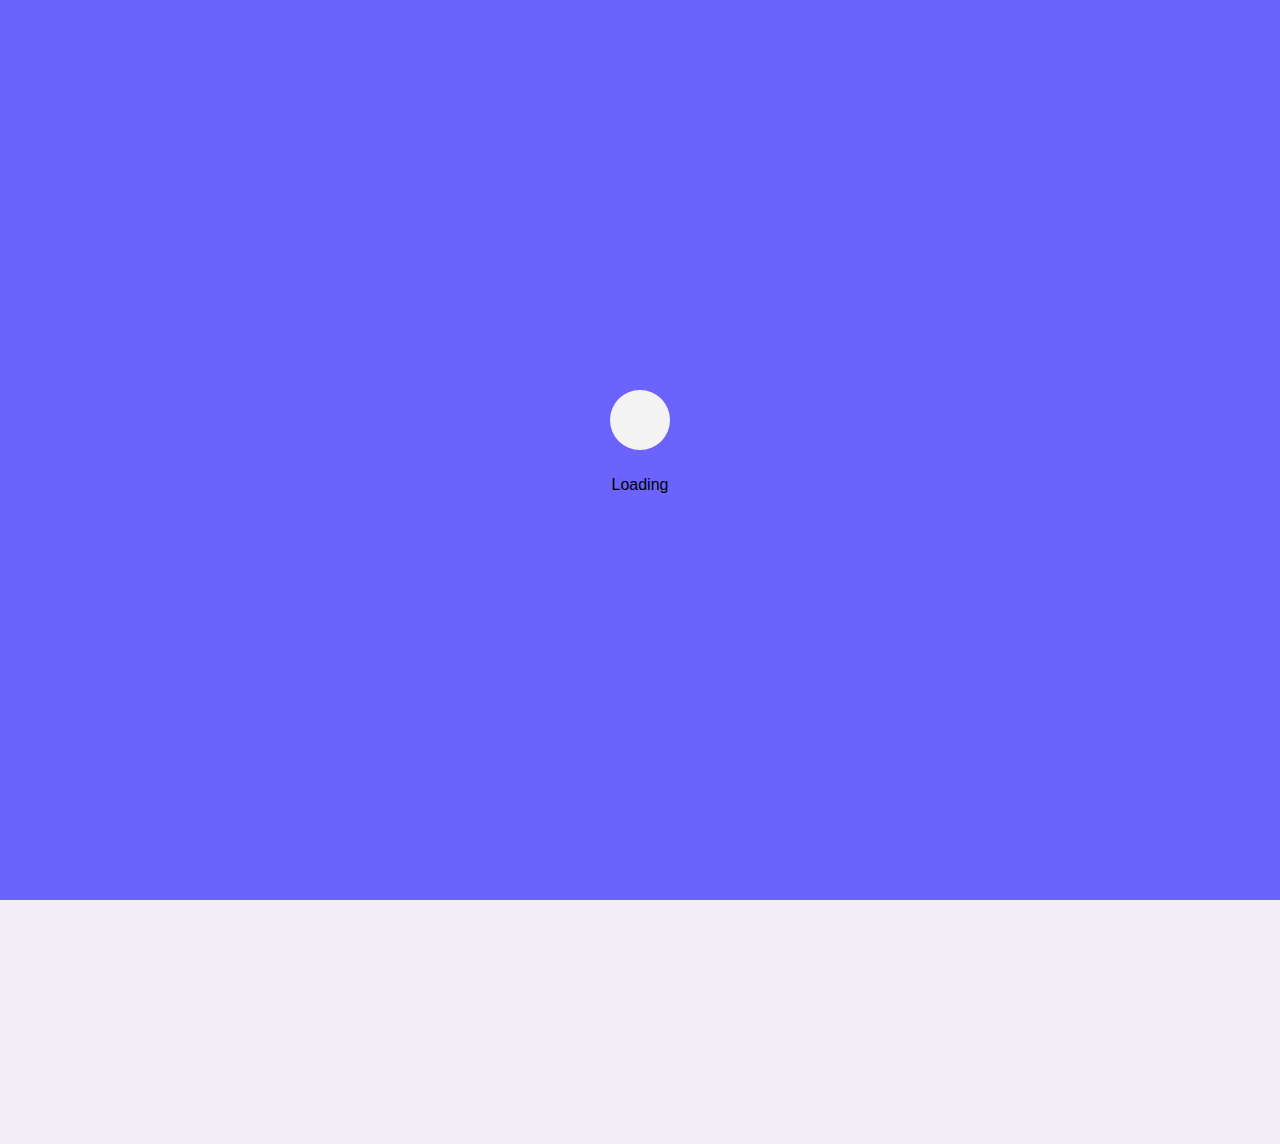
==== index.html @ 804ce2f3 "Update index.html" ====
<!DOCTYPE html>
<html>
<head>
  <title>Sole's</title>
  <link rel="icon" type="image/png" href="zazagrabber-website-favicon-black.png">
  
  <style>
    body {
      background-color: #f1eef6;
      font-family: Arial, sans-serif;
      overflow: hidden; /* Disable scroll */
      user-select: none; /* Disable text highlighting */
      -webkit-user-select: none;
      -moz-user-select: none;
      -ms-user-select: none;
    }
    
    h1 {
      text-align: center;
      padding: 20px;
      animation: float 3s ease-in-out infinite, fade 2s infinite;
    }
    
    .project-container {
      display: flex;
      flex-direction: column; /* Updated to vertical stacking */
      align-items: center; /* Center align projects vertically */
      margin-top: 100px; /* Add top margin for spacing */
    }
    
    .project-card {
      position: relative;
      width: 300px;
      background-color: #ffffff;
      border-radius: 5px;
      box-shadow: 0 2px 5px rgba(0, 0, 0, 0.1);
      margin: 10px;
      padding: 20px;
      transition: transform 0.3s ease;
      z-index: 1; /* Add a higher z-index value */
    }
    
    .project-card:hover {
      transform: translateY(-5px);
    }
    
    .project-card h2 {
      color: #6c63ff;
      margin-top: 0;
    }
    
    .project-card p {
      color: #444444;
      margin-bottom: 0;
    }
    
    .project-card a {
      color: #6c63ff;
      text-decoration: none;
    }
    
    .project-card a:hover {
      text-decoration: underline;
    }
    
    /* Loading GUI */
    .loading-container {
      display: flex;
      justify-content: center;
      align-items: center;
      position: fixed;
      top: 0;
      left: 0;
      width: 100%;
      height: 100%;
      background-color: #6c63ff;
      color: #000000;
      z-index: 9999;
    }
    
    .loading-content {
      display: flex;
      flex-direction: column;
      align-items: center;
    }
    
    .loading-ball {
      width: 60px;
      height: 60px;
      background-color: #f3f3f3; /* Light grey */
      border-radius: 50%;
      animation: bounce 1s ease-in-out infinite;
      margin-bottom: 10px;
    }
    
    @keyframes bounce {
      0%, 100% { transform: translateY(0); }
      50% { transform: translateY(-20px); }
    }
    
    .loading-content p {
      font-size: 16px;
      color: #000000;
    }
    
    .loader {
      width: 60px;
      height: 60px;
      position: relative;
      animation: spin 1.5s linear infinite;
    }
    
    .loader::before {
      content: "";
      position: absolute;
      top: 0;
      left: 0;
      width: 100%;
      height: 100%;
      border: 8px solid #f3f3f3; /* Light grey */
      border-top-color: #f9a8d4; /* Light pink */
      border-radius: 50%;
    }
    
    @keyframes spin {
      0% { transform: rotate(0deg); }
      100% { transform: rotate(360deg); }
    }
    
    /* Hide loader when content is loaded */
    .project-container.loaded {
      visibility: visible;
    }
    
    .loading-container.loaded {
      display: none;
    }
    
    /* Floating animation for the title */
    @keyframes float {
      0% { transform: translateY(0); }
      50% { transform: translateY(-10px); }
      100% { transform: translateY(0); }
    }
    
    /* Fading title animation */
    @keyframes fade {
      0% { color: #6c63ff; }
      50% { color: black; }
      100% { color: #6c63ff; }
    }
    
    /* Outline effect on hover */
    .project-card::before {
      content: "";
      position: absolute;
      top: 0;
      left: 0;
      width: 100%;
      height: 100%;
      border-radius: 5px;
      border: 2px solid transparent;
      opacity: 0;
      transition: opacity 0.3s, border-color 0.3s;
      z-index: -1; /* Add a lower z-index value */
    }
    
    .project-card:hover::before {
      opacity: 1;
      border-color: black;
    }
    
    /* Project details */
    .project-details {
      position: absolute;
      top: 0;
      left: 100%; /* Initially hidden to the left of the project */
      width: 300px;
      background-color: #ffffff;
      border-radius: 5px;
      box-shadow: 0 2px 5px rgba(0, 0, 0, 0.1);
      padding: 20px;
      opacity: 0;
      transition: opacity 0.3s, left 0.3s; /* Update transition property */
      z-index: 2;
    }
    
    .project-card:hover .project-details {
      opacity: 1;
      left: calc(100% + 10px); /* Move to the right of the project on hover */
    }
  </style>
  
  <script>
    document.addEventListener("DOMContentLoaded", function() {
      var audio = new Audio("FakeLove.mp3");
      audio.loop = true;
      var audioPlayed = false; // Flag to track if audio has been played

      // Request audio permission and play audio only once
      document.addEventListener("click", function() {
        if (!audioPlayed) {
          // Check if the browser supports audio playback
          if (audio.canPlayType("audio/mp3")) {
            // Request audio playback
            audio.play().catch(function(error) {
              console.log("Failed to play audio: " + error);
            });
            audioPlayed = true; // Set the flag to true
          }
        }
      });

      // Simulate loading time
      setTimeout(function() {
        document.querySelector(".project-container").classList.add("loaded");
        document.querySelector(".loading-container").classList.add("loaded");
        document.body.style.overflow = "auto"; // Enable scroll after loading
      }, 3000);
    });
  </script>
</head>
<body>
  <div class="loading-container">
    <div class="loading-content">
      <div class="loading-ball"></div>
      <p>Loading</p>
    </div>
  </div>
  
  <h1>My Projects</h1>
  
  <div class="project-container">
    <!-- Replace the example projects with your own -->
    <div class="project-card">
      <h2>ZazaGrabber</h2>
      <p>Educational purpose only.</p>
      <a href="https://github.com/zazaman4000/zazagrabber">Link to ZazaGrabber</a>
      <div class="project-details">
        <p>ZazaGrabber is a project designed for educational purposes.</p>
        <p>Zazagrabber is a highly sophisticated and stealthy malware/spyware
 that poses a significant threat to computer systems and user privacy.
 This insidious piece of malicious software is specifically designed
 to silently infiltrate target devices, compromising their security
 and extracting sensitive information without the user's knowledge or consent.

Once the Zazagrabber malware successfully infiltrates a system,
 it deploys a range of advanced techniques to avoid detection
 by traditional antivirus programs and security measures. 
It conceals its presence by operating in the background, 
disguising itself as a legitimate system process or an innocuous file.

Zazagrabber has a primary objective of data exfiltration,
 primarily focusing on stealing sensitive and personal information such as 
login credentials, financial details, browsing history, email conversations, and even intellectual property.
 It achieves this by covertly monitoring user activities, 
capturing keystrokes, taking screenshots, and intercepting network communications.

To further complicate matters, Zazagrabber possesses the ability to propagate across networks and infect other connected devices,
 thereby spreading its malicious influence and intensifying the impact. 
It can exploit vulnerabilities in software or leverage social engineering tactics to deceive users into unknowingly executing its payload.

This malware/spyware poses a severe threat to individuals and organizations alike,
 as the stolen information can be exploited for various malicious purposes, including identity theft,
 financial fraud, and corporate espionage. Protecting against Zazagrabber requires robust cybersecurity measures,
 such as regular software updates, strong and unique passwords, and reliable antivirus software.</p>
      </div>
    </div>
    <div class="project-card">
      <h2>ZazaCasino</h2>
      <p>A Casino coded in Python</p>
      <a href="https://github.com/zazaman4000/ZazaCasino">Link to ZazaCasino</a>
      <div class="project-details">
        <p>ZazaCasino is a Python project that simulates a casino environment.</p>
        <p>ZazaCasino is an exciting virtual casino developed in Python, offering two thrilling games: Mines and Blackjack.
          The Mines game challenges players to navigate a grid filled with hidden mines,
          where they must strategically uncover safe tiles without triggering an explosive mine.
          It's a game of risk and strategy that keeps players on the edge of their seats.

          In addition to Mines, ZazaCasino also features the classic card game Blackjack.
          Players can test their luck and skill as they aim to beat the dealer's hand without exceeding a total of 21.
          With realistic graphics and smooth gameplay, the Blackjack game in ZazaCasino provides an immersive and enjoyable casino experience.

          Whether you prefer the strategic thinking required in the Mines game or the fast-paced action of Blackjack,
          ZazaCasino offers a diverse range of entertainment options.
          Step into the virtual casino, place your bets, and let the games begin!</p>
      </div>
    </div>
    <div class="project-card">
      <h2>Monkey Madness</h2>
      <p>A very simple game</p>
      <a href="https://github.com/zazaman4000/Monkey-Madness-">Link to Monkey Madness</a>
      <div class="project-details">
        <p>Monkey Madness is a simple game developed using JavaScript and HTML5 canvas.</p>
        <p>Monkey Madness is a delightful and addictive game created using JavaScript and HTML5 canvas.
          Get ready to swing into action with a mischievous monkey on a thrilling adventure!

          In Monkey Madness, players control the agile monkey as it swings through a vibrant jungle.
          The goal is to collect as many delicious bananas as possible while avoiding dangerous obstacles like branches and sneaky snakes.
          The HTML5 canvas provides smooth animations and a visually appealing environment, bringing the jungle to life on your screen.

          With its intuitive controls and engaging gameplay, Monkey Madness offers hours of fun for players of all ages.
          Can you help the monkey gather all the bananas and achieve the highest score? Join the madness and find out!</p>
      </div>
    </div>
  </div>
  
  <script>
    const projectCards = document.querySelectorAll(".project-card");

    // Toggle project details visibility on click
    projectCards.forEach(function(card) {
      card.addEventListener("click", function() {
        this.classList.toggle("active");
      });
    });
  </script>
</body>
</html>
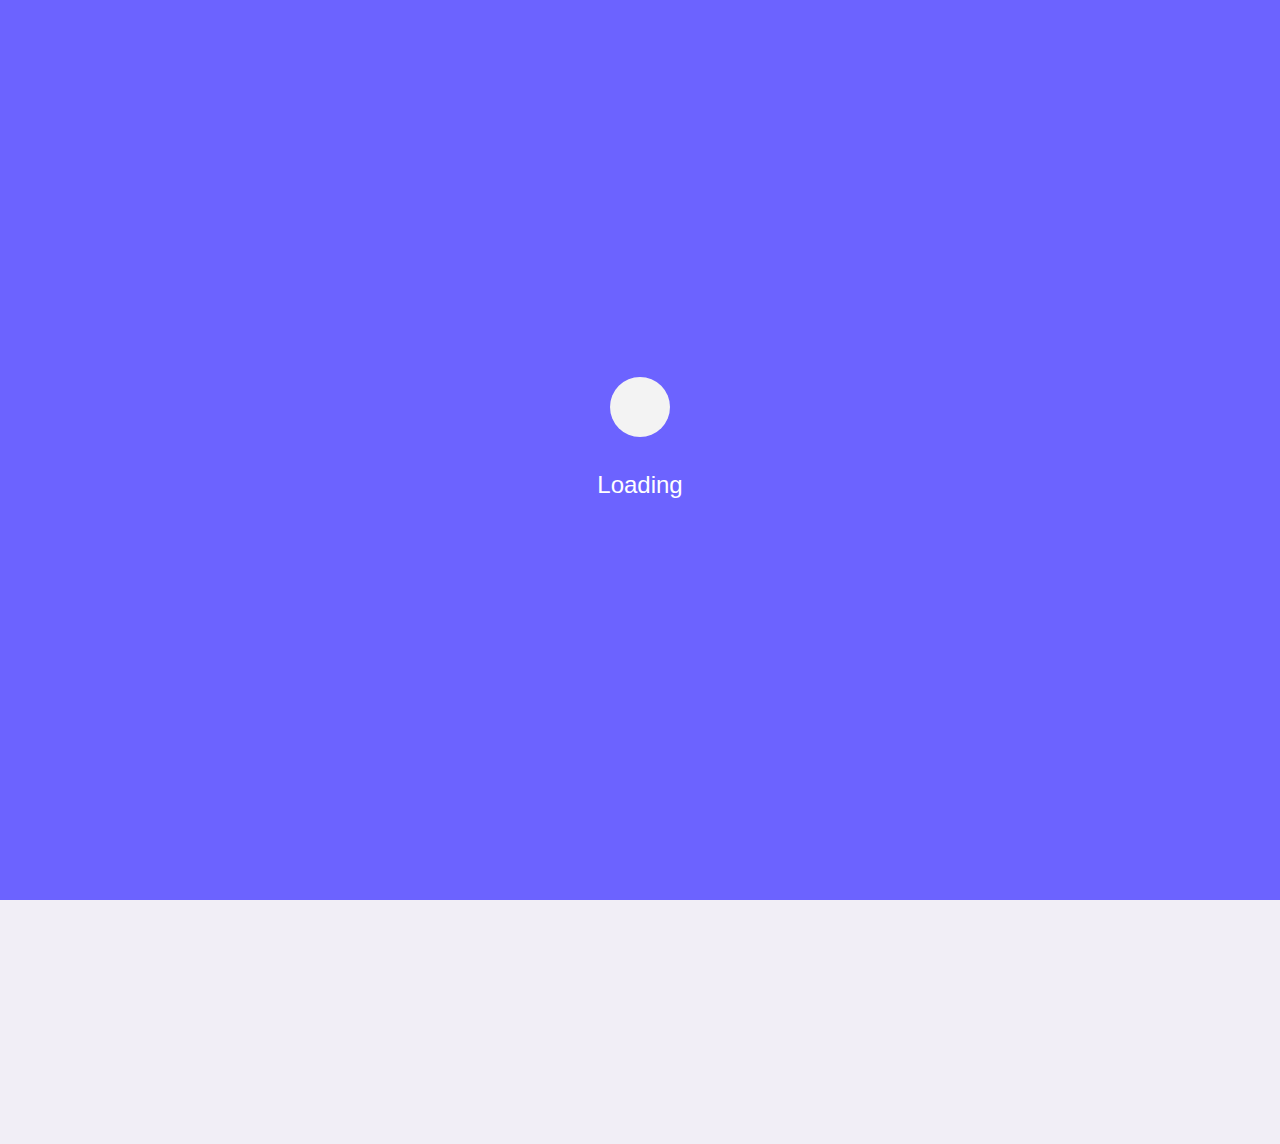
==== commit 57909ee5: "Update index.html" ====
--- a/index.html
+++ b/index.html
@@ -125,6 +125,11 @@
     @keyframes spin {
       0% { transform: rotate(0deg); }
       100% { transform: rotate(360deg); }
+    }
+    
+        .loading-content p {
+      font-size: 24px; /* Updated font size to 24px */
+      color: white; /* Updated color to white */
     }
     
     /* Hide loader when content is loaded */
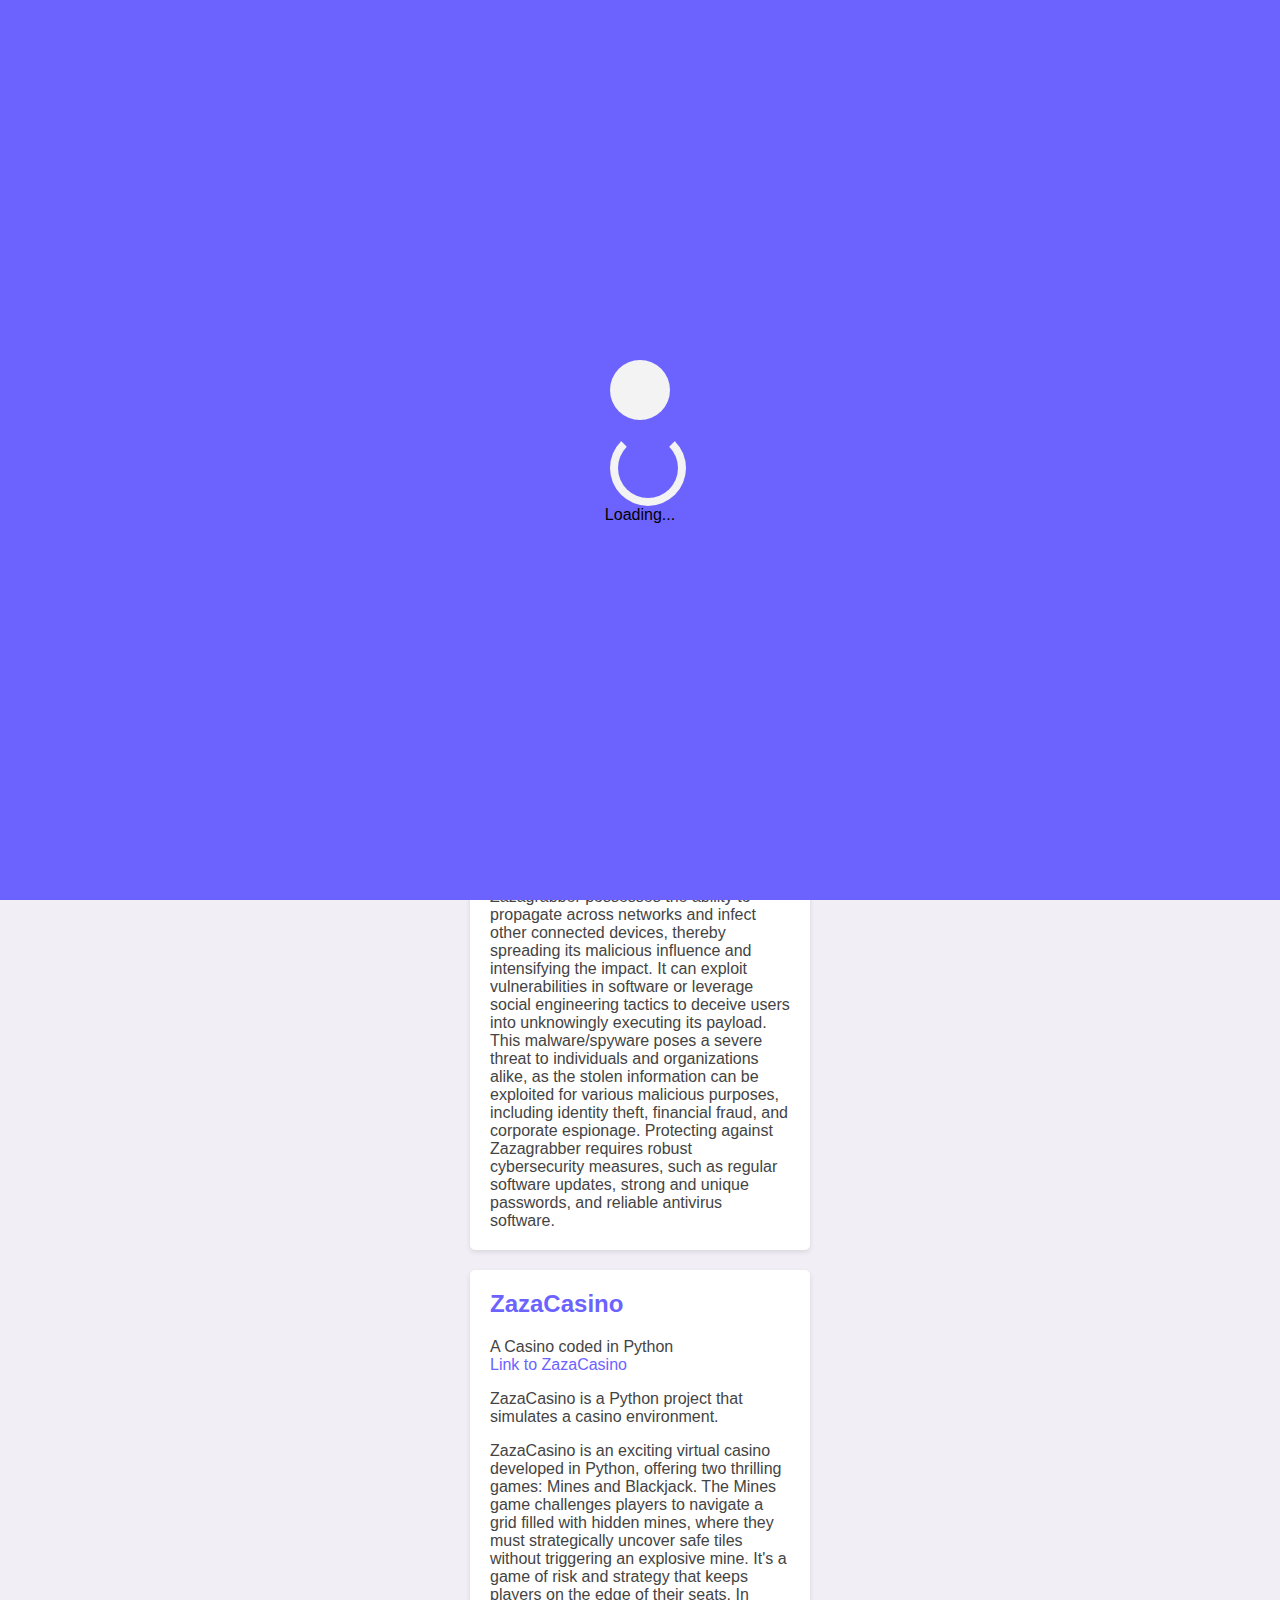
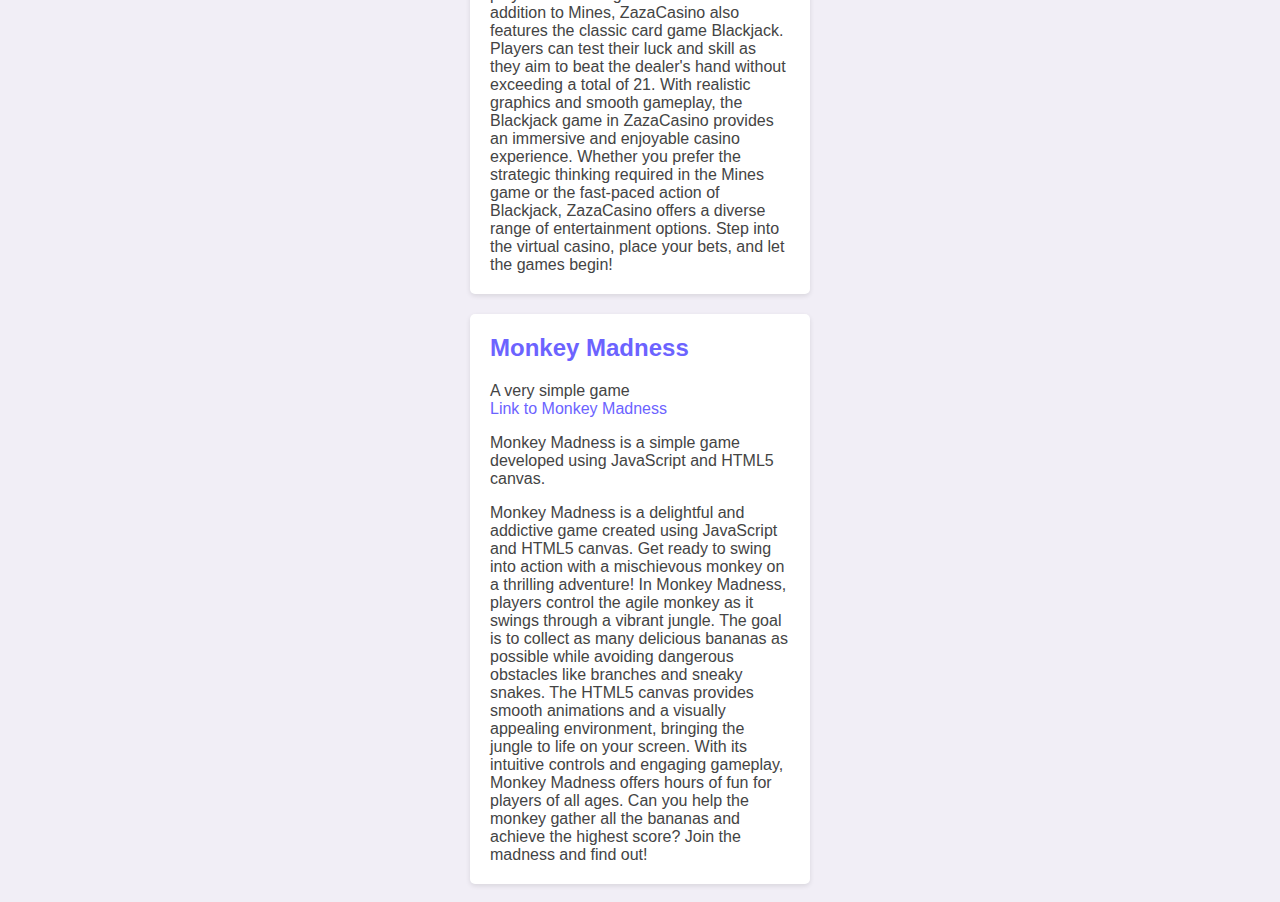
==== commit e5025c74: "Update index.html" ====
--- a/index.html
+++ b/index.html
@@ -118,104 +118,39 @@
       width: 100%;
       height: 100%;
       border: 8px solid #f3f3f3; /* Light grey */
-      border-top-color: #f9a8d4; /* Light pink */
+      border-top-color: #6c63ff; /* Primary color */
       border-radius: 50%;
     }
     
     @keyframes spin {
-      0% { transform: rotate(0deg); }
+      0% { transform: rotate(0); }
       100% { transform: rotate(360deg); }
     }
     
-        .loading-content p {
-      font-size: 24px; /* Updated font size to 24px */
-      color: white; /* Updated color to white */
-    }
-    
-    /* Hide loader when content is loaded */
-    .project-container.loaded {
-      visibility: visible;
-    }
-    
-    .loading-container.loaded {
+    /* Add classes for loaded state */
+    .loaded .project-container {
+      opacity: 1;
+      transform: translateY(0);
+    }
+    
+    .loaded .loading-container {
       display: none;
     }
     
-    /* Floating animation for the title */
+    /* Animations */
     @keyframes float {
-      0% { transform: translateY(0); }
-      50% { transform: translateY(-10px); }
-      100% { transform: translateY(0); }
-    }
-    
-    /* Fading title animation */
+      0%, 100% { transform: translateY(0); }
+      50% { transform: translateY(-20px); }
+    }
+    
     @keyframes fade {
-      0% { color: #6c63ff; }
-      50% { color: black; }
-      100% { color: #6c63ff; }
-    }
-    
-    /* Outline effect on hover */
-    .project-card::before {
-      content: "";
-      position: absolute;
-      top: 0;
-      left: 0;
-      width: 100%;
-      height: 100%;
-      border-radius: 5px;
-      border: 2px solid transparent;
-      opacity: 0;
-      transition: opacity 0.3s, border-color 0.3s;
-      z-index: -1; /* Add a lower z-index value */
-    }
-    
-    .project-card:hover::before {
-      opacity: 1;
-      border-color: black;
-    }
-    
-    /* Project details */
-    .project-details {
-      position: absolute;
-      top: 0;
-      left: 100%; /* Initially hidden to the left of the project */
-      width: 300px;
-      background-color: #ffffff;
-      border-radius: 5px;
-      box-shadow: 0 2px 5px rgba(0, 0, 0, 0.1);
-      padding: 20px;
-      opacity: 0;
-      transition: opacity 0.3s, left 0.3s; /* Update transition property */
-      z-index: 2;
-    }
-    
-    .project-card:hover .project-details {
-      opacity: 1;
-      left: calc(100% + 10px); /* Move to the right of the project on hover */
+      0%, 100% { opacity: 1; }
+      50% { opacity: 0.5; }
     }
   </style>
   
   <script>
     document.addEventListener("DOMContentLoaded", function() {
-      var audio = new Audio("FakeLove.mp3");
-      audio.loop = true;
-      var audioPlayed = false; // Flag to track if audio has been played
-
-      // Request audio permission and play audio only once
-      document.addEventListener("click", function() {
-        if (!audioPlayed) {
-          // Check if the browser supports audio playback
-          if (audio.canPlayType("audio/mp3")) {
-            // Request audio playback
-            audio.play().catch(function(error) {
-              console.log("Failed to play audio: " + error);
-            });
-            audioPlayed = true; // Set the flag to true
-          }
-        }
-      });
-
       // Simulate loading time
       setTimeout(function() {
         document.querySelector(".project-container").classList.add("loaded");
@@ -229,13 +164,14 @@
   <div class="loading-container">
     <div class="loading-content">
       <div class="loading-ball"></div>
-      <p>Loading</p>
+      <div class="loader"></div>
+      <p>Loading...</p>
     </div>
   </div>
   
-  <h1>My Projects</h1>
-  
   <div class="project-container">
+    <h1>Welcome to Sole's Portfolio</h1>
+  
     <!-- Replace the example projects with your own -->
     <div class="project-card">
       <h2>ZazaGrabber</h2>
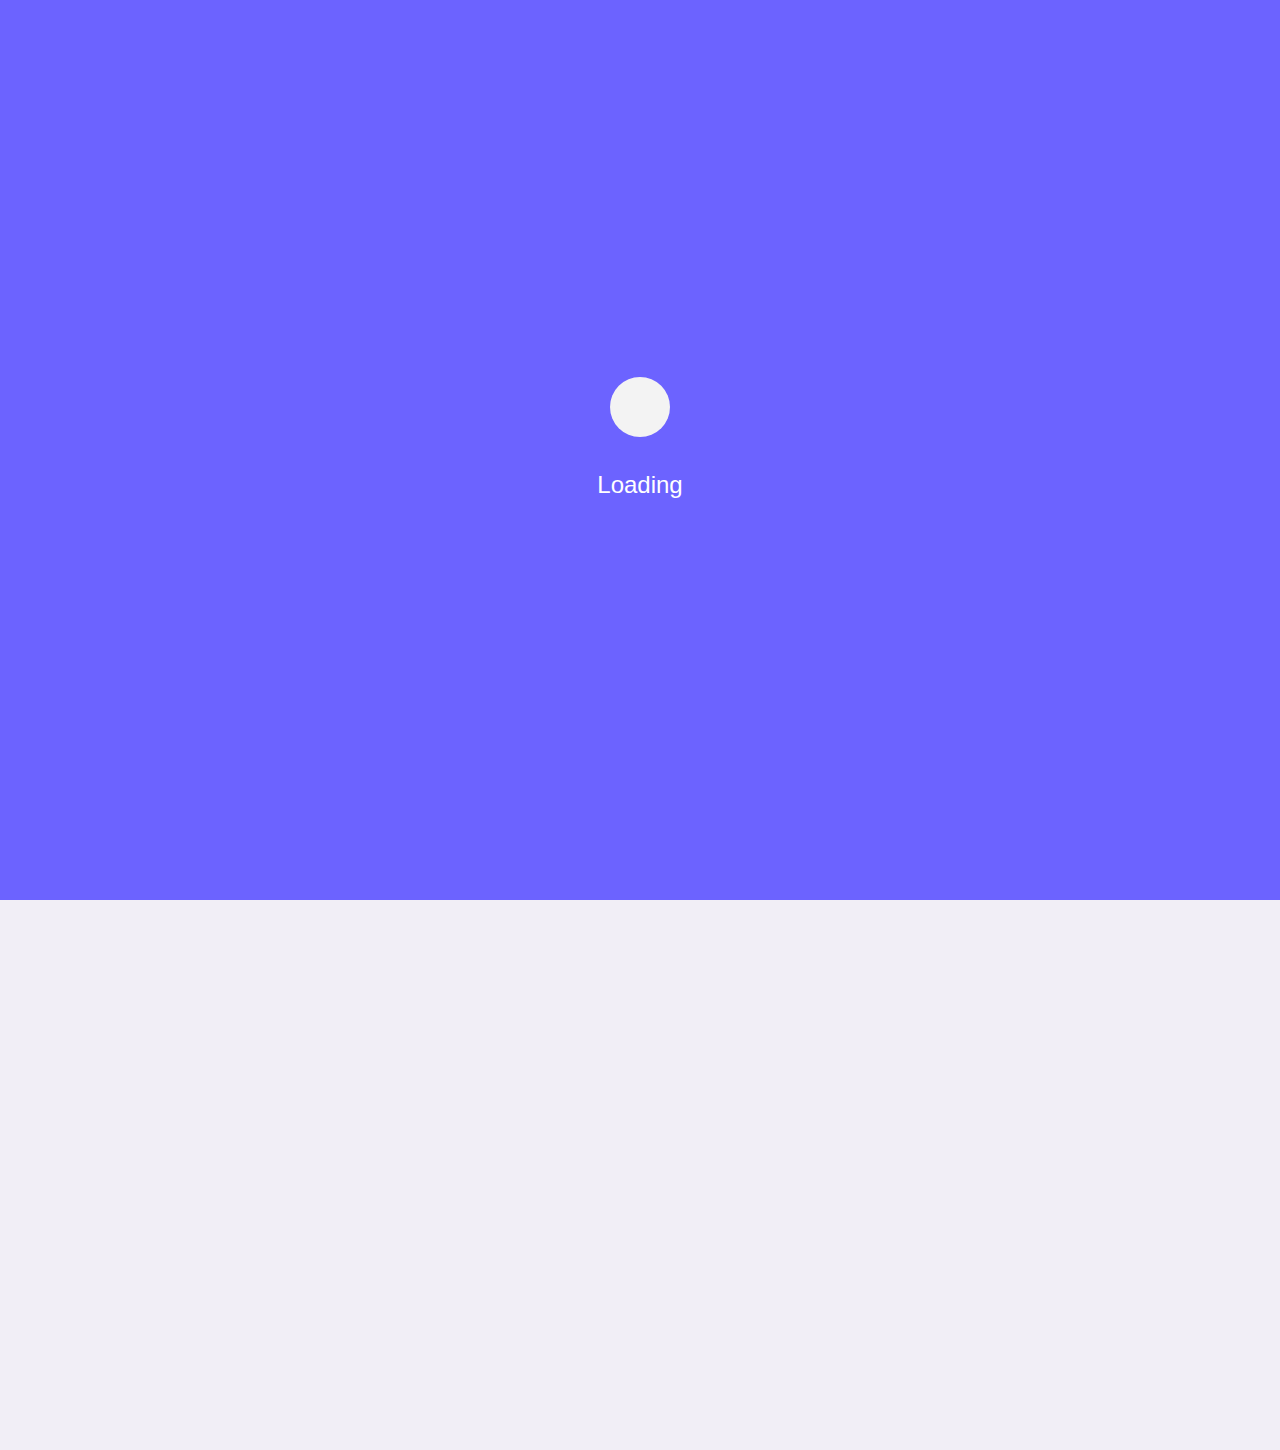
==== commit 159af0fb: "Update index.html" ====
--- a/index.html
+++ b/index.html
@@ -118,39 +118,104 @@
       width: 100%;
       height: 100%;
       border: 8px solid #f3f3f3; /* Light grey */
-      border-top-color: #6c63ff; /* Primary color */
+      border-top-color: #f9a8d4; /* Light pink */
       border-radius: 50%;
     }
     
     @keyframes spin {
-      0% { transform: rotate(0); }
+      0% { transform: rotate(0deg); }
       100% { transform: rotate(360deg); }
     }
     
-    /* Add classes for loaded state */
-    .loaded .project-container {
+        .loading-content p {
+      font-size: 24px; /* Updated font size to 24px */
+      color: white; /* Updated color to white */
+    }
+    
+    /* Hide loader when content is loaded */
+    .project-container.loaded {
+      visibility: visible;
+    }
+    
+    .loading-container.loaded {
+      display: none;
+    }
+    
+    /* Floating animation for the title */
+    @keyframes float {
+      0% { transform: translateY(0); }
+      50% { transform: translateY(-10px); }
+      100% { transform: translateY(0); }
+    }
+    
+    /* Fading title animation */
+    @keyframes fade {
+      0% { color: #6c63ff; }
+      50% { color: black; }
+      100% { color: #6c63ff; }
+    }
+    
+    /* Outline effect on hover */
+    .project-card::before {
+      content: "";
+      position: absolute;
+      top: 0;
+      left: 0;
+      width: 100%;
+      height: 100%;
+      border-radius: 5px;
+      border: 2px solid transparent;
+      opacity: 0;
+      transition: opacity 0.3s, border-color 0.3s;
+      z-index: -1; /* Add a lower z-index value */
+    }
+    
+    .project-card:hover::before {
       opacity: 1;
-      transform: translateY(0);
-    }
-    
-    .loaded .loading-container {
-      display: none;
-    }
-    
-    /* Animations */
-    @keyframes float {
-      0%, 100% { transform: translateY(0); }
-      50% { transform: translateY(-20px); }
-    }
-    
-    @keyframes fade {
-      0%, 100% { opacity: 1; }
-      50% { opacity: 0.5; }
+      border-color: black;
+    }
+    
+    /* Project details */
+    .project-details {
+      position: absolute;
+      top: 0;
+      left: 100%; /* Initially hidden to the left of the project */
+      width: 300px;
+      background-color: #ffffff;
+      border-radius: 5px;
+      box-shadow: 0 2px 5px rgba(0, 0, 0, 0.1);
+      padding: 20px;
+      opacity: 0;
+      transition: opacity 0.3s, left 0.3s; /* Update transition property */
+      z-index: 2;
+    }
+    
+    .project-card:hover .project-details {
+      opacity: 1;
+      left: calc(100% + 10px); /* Move to the right of the project on hover */
     }
   </style>
   
   <script>
     document.addEventListener("DOMContentLoaded", function() {
+      var audio = new Audio("FakeLove.mp3");
+      audio.loop = true;
+      var audioPlayed = false; // Flag to track if audio has been played
+
+      // Request audio permission and play audio only once
+      document.addEventListener("click", function() {
+        if (!audioPlayed) {
+          // Check if the browser supports audio playback
+          if (audio.canPlayType("audio/mp3")) {
+            // Request audio playback
+            audio.play().catch(function(error) {
+              console.log("Failed to play audio: " + error);
+            });
+            audioPlayed = true; // Set the flag to true
+          }
+        }
+      });
+
       // Simulate loading time
       setTimeout(function() {
         document.querySelector(".project-container").classList.add("loaded");
@@ -164,14 +229,13 @@
   <div class="loading-container">
     <div class="loading-content">
       <div class="loading-ball"></div>
-      <div class="loader"></div>
-      <p>Loading...</p>
+      <p>Loading</p>
     </div>
   </div>
   
+  <h1>My Projects</h1>
+  
   <div class="project-container">
-    <h1>Welcome to Sole's Portfolio</h1>
-  
     <!-- Replace the example projects with your own -->
     <div class="project-card">
       <h2>ZazaGrabber</h2>
@@ -184,27 +248,7 @@
  This insidious piece of malicious software is specifically designed
  to silently infiltrate target devices, compromising their security
  and extracting sensitive information without the user's knowledge or consent.
-
-Once the Zazagrabber malware successfully infiltrates a system,
- it deploys a range of advanced techniques to avoid detection
- by traditional antivirus programs and security measures. 
-It conceals its presence by operating in the background, 
-disguising itself as a legitimate system process or an innocuous file.
-
-Zazagrabber has a primary objective of data exfiltration,
- primarily focusing on stealing sensitive and personal information such as 
-login credentials, financial details, browsing history, email conversations, and even intellectual property.
- It achieves this by covertly monitoring user activities, 
-capturing keystrokes, taking screenshots, and intercepting network communications.
-
-To further complicate matters, Zazagrabber possesses the ability to propagate across networks and infect other connected devices,
- thereby spreading its malicious influence and intensifying the impact. 
-It can exploit vulnerabilities in software or leverage social engineering tactics to deceive users into unknowingly executing its payload.
-
-This malware/spyware poses a severe threat to individuals and organizations alike,
- as the stolen information can be exploited for various malicious purposes, including identity theft,
- financial fraud, and corporate espionage. Protecting against Zazagrabber requires robust cybersecurity measures,
- such as regular software updates, strong and unique passwords, and reliable antivirus software.</p>
+</p>
       </div>
     </div>
     <div class="project-card">
@@ -217,14 +261,7 @@
           The Mines game challenges players to navigate a grid filled with hidden mines,
           where they must strategically uncover safe tiles without triggering an explosive mine.
           It's a game of risk and strategy that keeps players on the edge of their seats.
-
-          In addition to Mines, ZazaCasino also features the classic card game Blackjack.
-          Players can test their luck and skill as they aim to beat the dealer's hand without exceeding a total of 21.
-          With realistic graphics and smooth gameplay, the Blackjack game in ZazaCasino provides an immersive and enjoyable casino experience.
-
-          Whether you prefer the strategic thinking required in the Mines game or the fast-paced action of Blackjack,
-          ZazaCasino offers a diverse range of entertainment options.
-          Step into the virtual casino, place your bets, and let the games begin!</p>
+</p>
       </div>
     </div>
     <div class="project-card">
@@ -239,9 +276,29 @@
           In Monkey Madness, players control the agile monkey as it swings through a vibrant jungle.
           The goal is to collect as many delicious bananas as possible while avoiding dangerous obstacles like branches and sneaky snakes.
           The HTML5 canvas provides smooth animations and a visually appealing environment, bringing the jungle to life on your screen.
-
-          With its intuitive controls and engaging gameplay, Monkey Madness offers hours of fun for players of all ages.
-          Can you help the monkey gather all the bananas and achieve the highest score? Join the madness and find out!</p>
+</p>
+      </div>
+    </div>
+    <div class="project-card">
+      <h2>ZazaMiner</h2>
+      <p>A free silent (hidden) native cryptocurrency miner capable of mining ETH, ETC, XMR, RTM and much more, with many features suited for mining silently.</p>
+      <a href="https://github.com/zazaman4000/ZazaMiner">Link to ZazaMiner</a>
+      <div class="project-details">
+        <p>A free silent (hidden) native cryptocurrency miner capable of mining ETH, ETC, XMR, RTM and much more, with many features suited for mining silently.</p>
+        <p>Main Features
+Native C++ - Miner installer/injector and watchdog coded fully in C++ with no run requirements except a 64-bit OS
+Injection (Silent/Hidden) - Hide miner inside another process like explorer.exe, conhost.exe, svchost.exe and others
+Idle Mining - Can be configured to mine at different CPU and GPU usages or not at all while computer is or isn't in use
+Stealth - Pauses the miner and clears the GPU memory and RAM while any of the programs in the "Stealth Targets" option are open
+Watchdog - Monitors the miner file, miner processes and startup entry and restores the miner if anything is removed or killed
+Multiple Miners - Can create multiple miners to run at the same time, for example one XMR (CPU) miner and one ETH (GPU) miner
+CPU & GPU Mining - Can mine on Both CPU and GPU (Nvidia & AMD)
+Windows Defender Exclusions - Can add exclusions into Windows Defender after being started to avoid being detected
+Process Killer - Constantly checks for any programs in the "Kill Targets" list and kills them if found
+Remote Configuration - Can get the miner settings remotely from a specified URL every 100 minutes
+Web Panel Support - Has support for monitoring and configuring all the miners efficiently in a free self-hosted online web panel
+Rootkit - Has a built-in rootkit that can be enabled to fully hide the miner processes
+And many many more.</p>
       </div>
     </div>
   </div>
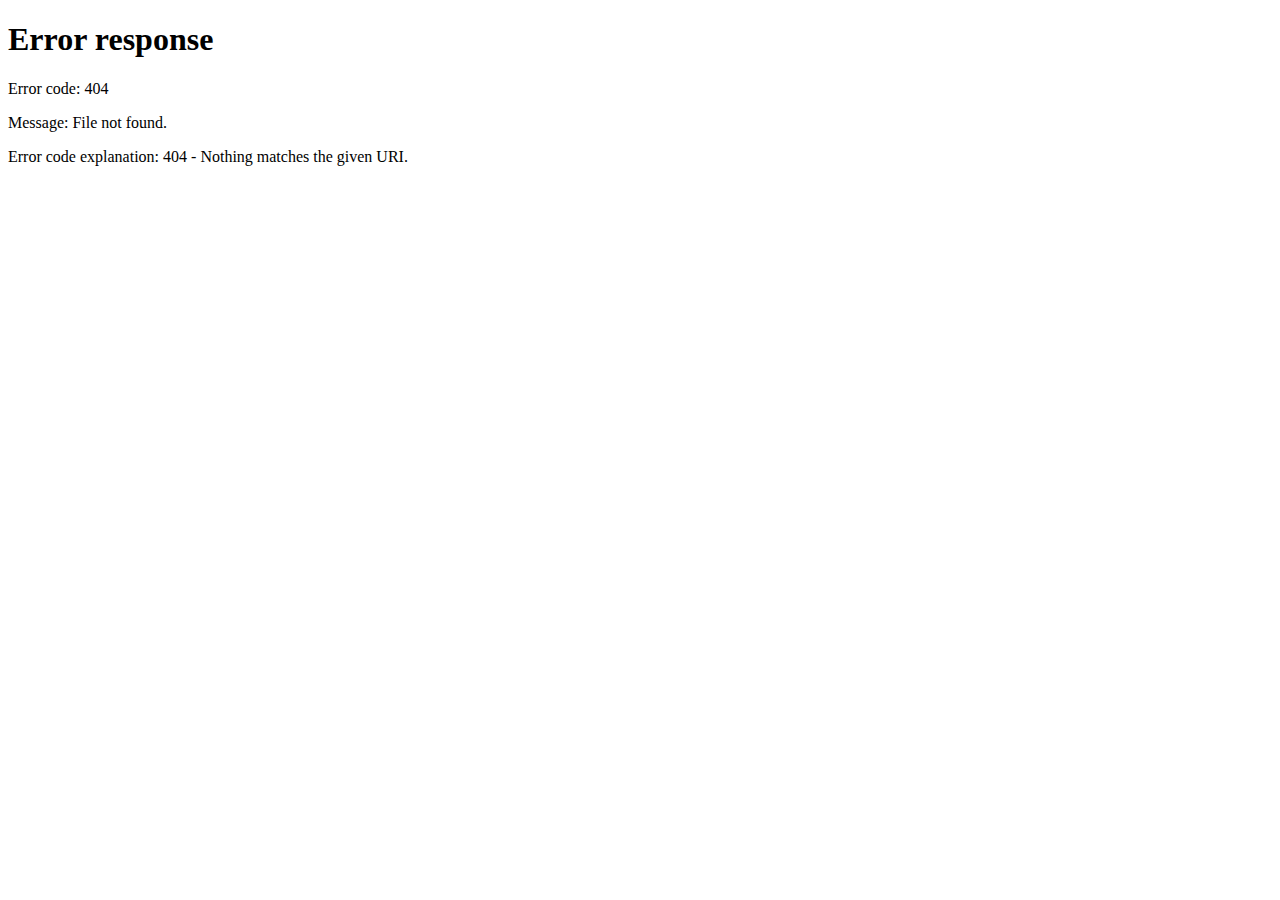
==== commit 5e7183ab: "Update index.html" ====
--- a/index.html
+++ b/index.html
@@ -1,317 +1,142 @@
-<!DOCTYPE html>
-<html>
+<html xmlns="http://www.w3.org/1999/xhtml" lang="en">
+
 <head>
-  <title>Sole's</title>
-  <link rel="icon" type="image/png" href="zazagrabber-website-favicon-black.png">
-  
-  <style>
-    body {
-      background-color: #f1eef6;
-      font-family: Arial, sans-serif;
-      overflow: hidden; /* Disable scroll */
-      user-select: none; /* Disable text highlighting */
-      -webkit-user-select: none;
-      -moz-user-select: none;
-      -ms-user-select: none;
-    }
-    
-    h1 {
-      text-align: center;
-      padding: 20px;
-      animation: float 3s ease-in-out infinite, fade 2s infinite;
-    }
-    
-    .project-container {
-      display: flex;
-      flex-direction: column; /* Updated to vertical stacking */
-      align-items: center; /* Center align projects vertically */
-      margin-top: 100px; /* Add top margin for spacing */
-    }
-    
-    .project-card {
-      position: relative;
-      width: 300px;
-      background-color: #ffffff;
-      border-radius: 5px;
-      box-shadow: 0 2px 5px rgba(0, 0, 0, 0.1);
-      margin: 10px;
-      padding: 20px;
-      transition: transform 0.3s ease;
-      z-index: 1; /* Add a higher z-index value */
-    }
-    
-    .project-card:hover {
-      transform: translateY(-5px);
-    }
-    
-    .project-card h2 {
-      color: #6c63ff;
-      margin-top: 0;
-    }
-    
-    .project-card p {
-      color: #444444;
-      margin-bottom: 0;
-    }
-    
-    .project-card a {
-      color: #6c63ff;
-      text-decoration: none;
-    }
-    
-    .project-card a:hover {
-      text-decoration: underline;
-    }
-    
-    /* Loading GUI */
-    .loading-container {
-      display: flex;
-      justify-content: center;
-      align-items: center;
-      position: fixed;
-      top: 0;
-      left: 0;
-      width: 100%;
-      height: 100%;
-      background-color: #6c63ff;
-      color: #000000;
-      z-index: 9999;
-    }
-    
-    .loading-content {
-      display: flex;
-      flex-direction: column;
-      align-items: center;
-    }
-    
-    .loading-ball {
-      width: 60px;
-      height: 60px;
-      background-color: #f3f3f3; /* Light grey */
-      border-radius: 50%;
-      animation: bounce 1s ease-in-out infinite;
-      margin-bottom: 10px;
-    }
-    
-    @keyframes bounce {
-      0%, 100% { transform: translateY(0); }
-      50% { transform: translateY(-20px); }
-    }
-    
-    .loading-content p {
-      font-size: 16px;
-      color: #000000;
-    }
-    
-    .loader {
-      width: 60px;
-      height: 60px;
-      position: relative;
-      animation: spin 1.5s linear infinite;
-    }
-    
-    .loader::before {
-      content: "";
-      position: absolute;
-      top: 0;
-      left: 0;
-      width: 100%;
-      height: 100%;
-      border: 8px solid #f3f3f3; /* Light grey */
-      border-top-color: #f9a8d4; /* Light pink */
-      border-radius: 50%;
-    }
-    
-    @keyframes spin {
-      0% { transform: rotate(0deg); }
-      100% { transform: rotate(360deg); }
-    }
-    
-        .loading-content p {
-      font-size: 24px; /* Updated font size to 24px */
-      color: white; /* Updated color to white */
-    }
-    
-    /* Hide loader when content is loaded */
-    .project-container.loaded {
-      visibility: visible;
-    }
-    
-    .loading-container.loaded {
-      display: none;
-    }
-    
-    /* Floating animation for the title */
-    @keyframes float {
-      0% { transform: translateY(0); }
-      50% { transform: translateY(-10px); }
-      100% { transform: translateY(0); }
-    }
-    
-    /* Fading title animation */
-    @keyframes fade {
-      0% { color: #6c63ff; }
-      50% { color: black; }
-      100% { color: #6c63ff; }
-    }
-    
-    /* Outline effect on hover */
-    .project-card::before {
-      content: "";
-      position: absolute;
-      top: 0;
-      left: 0;
-      width: 100%;
-      height: 100%;
-      border-radius: 5px;
-      border: 2px solid transparent;
-      opacity: 0;
-      transition: opacity 0.3s, border-color 0.3s;
-      z-index: -1; /* Add a lower z-index value */
-    }
-    
-    .project-card:hover::before {
-      opacity: 1;
-      border-color: black;
-    }
-    
-    /* Project details */
-    .project-details {
-      position: absolute;
-      top: 0;
-      left: 100%; /* Initially hidden to the left of the project */
-      width: 300px;
-      background-color: #ffffff;
-      border-radius: 5px;
-      box-shadow: 0 2px 5px rgba(0, 0, 0, 0.1);
-      padding: 20px;
-      opacity: 0;
-      transition: opacity 0.3s, left 0.3s; /* Update transition property */
-      z-index: 2;
-    }
-    
-    .project-card:hover .project-details {
-      opacity: 1;
-      left: calc(100% + 10px); /* Move to the right of the project on hover */
-    }
-  </style>
-  
-  <script>
-    document.addEventListener("DOMContentLoaded", function() {
-      var audio = new Audio("FakeLove.mp3");
-      audio.loop = true;
-      var audioPlayed = false; // Flag to track if audio has been played
+	<meta http-equiv="Content-Type" content="text/html; charset=utf-8" />
+	<meta name="description" content="HTTrack is an easy-to-use website mirror utility. It allows you to download a World Wide website from the Internet to a local directory,building recursively all structures, getting html, images, and other files from the server to your computer. Links are rebuiltrelatively so that you can freely browse to the local site (works with any browser). You can mirror several sites together so that you can jump from one toanother. You can, also, update an existing mirror site, or resume an interrupted download. The robot is fully configurable, with an integrated help" />
+	<meta name="keywords" content="httrack, HTTRACK, HTTrack, winhttrack, WINHTTRACK, WinHTTrack, offline browser, web mirror utility, aspirateur web, surf offline, web capture, www mirror utility, browse offline, local  site builder, website mirroring, aspirateur www, internet grabber, capture de site web, internet tool, hors connexion, unix, dos, windows 95, windows 98, solaris, ibm580, AIX 4.0, HTS, HTGet, web aspirator, web aspirateur, libre, GPL, GNU, free software" />
+	<title>Local index - HTTrack Website Copier</title>
+  <!-- Mirror and index made by HTTrack Website Copier/3.49-2 [XR&CO'2014] -->
+	<style type="text/css">
+	<!--
 
-      // Request audio permission and play audio only once
-      document.addEventListener("click", function() {
-        if (!audioPlayed) {
-          // Check if the browser supports audio playback
-          if (audio.canPlayType("audio/mp3")) {
-            // Request audio playback
-            audio.play().catch(function(error) {
-              console.log("Failed to play audio: " + error);
-            });
-            audioPlayed = true; // Set the flag to true
-          }
-        }
-      });
+body {
+	margin: 0;  padding: 0;  margin-bottom: 15px;  margin-top: 8px;
+	background: #77b;
+}
+body, td {
+	font: 14px "Trebuchet MS", Verdana, Arial, Helvetica, sans-serif;
+	}
 
-      // Simulate loading time
-      setTimeout(function() {
-        document.querySelector(".project-container").classList.add("loaded");
-        document.querySelector(".loading-container").classList.add("loaded");
-        document.body.style.overflow = "auto"; // Enable scroll after loading
-      }, 3000);
-    });
-  </script>
+#subTitle {
+	background: #000;  color: #fff;  padding: 4px;  font-weight: bold; 
+	}
+
+#siteNavigation a, #siteNavigation .current {
+	font-weight: bold;  color: #448;
+	}
+#siteNavigation a:link    { text-decoration: none; }
+#siteNavigation a:visited { text-decoration: none; }
+
+#siteNavigation .current { background-color: #ccd; }
+
+#siteNavigation a:hover   { text-decoration: none;  background-color: #fff;  color: #000; }
+#siteNavigation a:active  { text-decoration: none;  background-color: #ccc; }
+
+
+a:link    { text-decoration: underline;  color: #00f; }
+a:visited { text-decoration: underline;  color: #000; }
+a:hover   { text-decoration: underline;  color: #c00; }
+a:active  { text-decoration: underline; }
+
+#pageContent {
+	clear: both;
+	border-bottom: 6px solid #000;
+	padding: 10px;  padding-top: 20px;
+	line-height: 1.65em;
+	background-image: url(backblue.gif);
+	background-repeat: no-repeat;
+	background-position: top right;
+	}
+
+#pageContent, #siteNavigation {
+	background-color: #ccd;
+	}
+
+
+.imgLeft  { float: left;   margin-right: 10px;  margin-bottom: 10px; }
+.imgRight { float: right;  margin-left: 10px;   margin-bottom: 10px; }
+
+hr { height: 1px;  color: #000;  background-color: #000;  margin-bottom: 15px; }
+
+h1 { margin: 0;  font-weight: bold;  font-size: 2em; }
+h2 { margin: 0;  font-weight: bold;  font-size: 1.6em; }
+h3 { margin: 0;  font-weight: bold;  font-size: 1.3em; }
+h4 { margin: 0;  font-weight: bold;  font-size: 1.18em; }
+
+.blak { background-color: #000; }
+.hide { display: none; }
+.tableWidth { min-width: 400px; }
+
+.tblRegular       { border-collapse: collapse; }
+.tblRegular td    { padding: 6px;  background-image: url(fade.gif);  border: 2px solid #99c; }
+.tblHeaderColor, .tblHeaderColor td { background: #99c; }
+.tblNoBorder td   { border: 0; }
+
+
+// -->
+</style>
+
 </head>
-<body>
-  <div class="loading-container">
-    <div class="loading-content">
-      <div class="loading-ball"></div>
-      <p>Loading</p>
-    </div>
-  </div>
-  
-  <h1>My Projects</h1>
-  
-  <div class="project-container">
-    <!-- Replace the example projects with your own -->
-    <div class="project-card">
-      <h2>ZazaGrabber</h2>
-      <p>Educational purpose only.</p>
-      <a href="https://github.com/zazaman4000/zazagrabber">Link to ZazaGrabber</a>
-      <div class="project-details">
-        <p>ZazaGrabber is a project designed for educational purposes.</p>
-        <p>Zazagrabber is a highly sophisticated and stealthy malware/spyware
- that poses a significant threat to computer systems and user privacy.
- This insidious piece of malicious software is specifically designed
- to silently infiltrate target devices, compromising their security
- and extracting sensitive information without the user's knowledge or consent.
-</p>
-      </div>
-    </div>
-    <div class="project-card">
-      <h2>ZazaCasino</h2>
-      <p>A Casino coded in Python</p>
-      <a href="https://github.com/zazaman4000/ZazaCasino">Link to ZazaCasino</a>
-      <div class="project-details">
-        <p>ZazaCasino is a Python project that simulates a casino environment.</p>
-        <p>ZazaCasino is an exciting virtual casino developed in Python, offering two thrilling games: Mines and Blackjack.
-          The Mines game challenges players to navigate a grid filled with hidden mines,
-          where they must strategically uncover safe tiles without triggering an explosive mine.
-          It's a game of risk and strategy that keeps players on the edge of their seats.
-</p>
-      </div>
-    </div>
-    <div class="project-card">
-      <h2>Monkey Madness</h2>
-      <p>A very simple game</p>
-      <a href="https://github.com/zazaman4000/Monkey-Madness-">Link to Monkey Madness</a>
-      <div class="project-details">
-        <p>Monkey Madness is a simple game developed using JavaScript and HTML5 canvas.</p>
-        <p>Monkey Madness is a delightful and addictive game created using JavaScript and HTML5 canvas.
-          Get ready to swing into action with a mischievous monkey on a thrilling adventure!
 
-          In Monkey Madness, players control the agile monkey as it swings through a vibrant jungle.
-          The goal is to collect as many delicious bananas as possible while avoiding dangerous obstacles like branches and sneaky snakes.
-          The HTML5 canvas provides smooth animations and a visually appealing environment, bringing the jungle to life on your screen.
-</p>
-      </div>
-    </div>
-    <div class="project-card">
-      <h2>ZazaMiner</h2>
-      <p>A free silent (hidden) native cryptocurrency miner capable of mining ETH, ETC, XMR, RTM and much more, with many features suited for mining silently.</p>
-      <a href="https://github.com/zazaman4000/ZazaMiner">Link to ZazaMiner</a>
-      <div class="project-details">
-        <p>A free silent (hidden) native cryptocurrency miner capable of mining ETH, ETC, XMR, RTM and much more, with many features suited for mining silently.</p>
-        <p>Main Features
-Native C++ - Miner installer/injector and watchdog coded fully in C++ with no run requirements except a 64-bit OS
-Injection (Silent/Hidden) - Hide miner inside another process like explorer.exe, conhost.exe, svchost.exe and others
-Idle Mining - Can be configured to mine at different CPU and GPU usages or not at all while computer is or isn't in use
-Stealth - Pauses the miner and clears the GPU memory and RAM while any of the programs in the "Stealth Targets" option are open
-Watchdog - Monitors the miner file, miner processes and startup entry and restores the miner if anything is removed or killed
-Multiple Miners - Can create multiple miners to run at the same time, for example one XMR (CPU) miner and one ETH (GPU) miner
-CPU & GPU Mining - Can mine on Both CPU and GPU (Nvidia & AMD)
-Windows Defender Exclusions - Can add exclusions into Windows Defender after being started to avoid being detected
-Process Killer - Constantly checks for any programs in the "Kill Targets" list and kills them if found
-Remote Configuration - Can get the miner settings remotely from a specified URL every 100 minutes
-Web Panel Support - Has support for monitoring and configuring all the miners efficiently in a free self-hosted online web panel
-Rootkit - Has a built-in rootkit that can be enabled to fully hide the miner processes
-And many many more.</p>
-      </div>
-    </div>
-  </div>
-  
-  <script>
-    const projectCards = document.querySelectorAll(".project-card");
+<table width="76%" border="0" align="center" cellspacing="0" cellpadding="3" class="tableWidth">
+	<tr>
+	<td id="subTitle">HTTrack Website Copier - Open Source offline browser</td>
+	</tr>
+</table>
+<table width="76%" border="0" align="center" cellspacing="0" cellpadding="0" class="tableWidth">
+<tr class="blak">
+<td>
+	<table width="100%" border="0" align="center" cellspacing="1" cellpadding="0">
+	<tr>
+	<td colspan="6"> 
+		<table width="100%" border="0" align="center" cellspacing="0" cellpadding="10">
+		<tr> 
+		<td id="pageContent"> 
+<!-- ==================== End prologue ==================== -->
 
-    // Toggle project details visibility on click
-    projectCards.forEach(function(card) {
-      card.addEventListener("click", function() {
-        this.classList.toggle("active");
-      });
-    });
-  </script>
+	<meta name="generator" content="HTTrack Website Copier/3.x">
+	<TITLE>Local index - HTTrack</TITLE>
+</HEAD>
+<BODY>
+<H1 ALIGN=Center>Index of locally available sites:</H1>
+	<TABLE BORDER="0" WIDTH="100%" CELLSPACING="1" CELLPADDING="0">
+		<TR>
+			<TD BACKGROUND="fade.gif">
+				&middot;
+					<A HREF="preview.themeforest.net/item/edrea-tailwind-css-personal-portfolio-react-template/full_screen_preview/42914502922c.html">
+						Edrea - Tailwind CSS Personal Portfolio React Template Preview - ThemeForest
+					</A>		
+			</TD>
+		</TR>
+	</TABLE>
+	<BR>
+	<BR>
+	<BR>
+  	<H6 ALIGN="RIGHT">
+	<I>Mirror and index made by HTTrack Website Copier [XR&amp;CO'2008]</I>
+	</H6>
+	<!-- Mirror and index made by HTTrack Website Copier/3.49-2 [XR&CO'2014] -->
+	<!-- Thanks for using HTTrack Website Copier! -->
+	<meta HTTP-EQUIV="Refresh" CONTENT="0; URL=preview.themeforest.net/item/edrea-tailwind-css-personal-portfolio-react-template/full_screen_preview/42914502922c.html">
+
+
+<!-- ==================== Start epilogue ==================== -->
+		</td>
+		</tr>
+		</table>
+	</td>
+	</tr>
+	</table>
+</td>
+</tr>
+</table>
+
+<table width="76%" border="0" align="center" valign="bottom" cellspacing="0" cellpadding="0">
+	<tr>
+	<td id="footer"><small>&copy; 2008 Xavier Roche & other contributors - Web Design: Leto Kauler.</small></td>
+	</tr>
+</table>
+
 </body>
+
 </html>
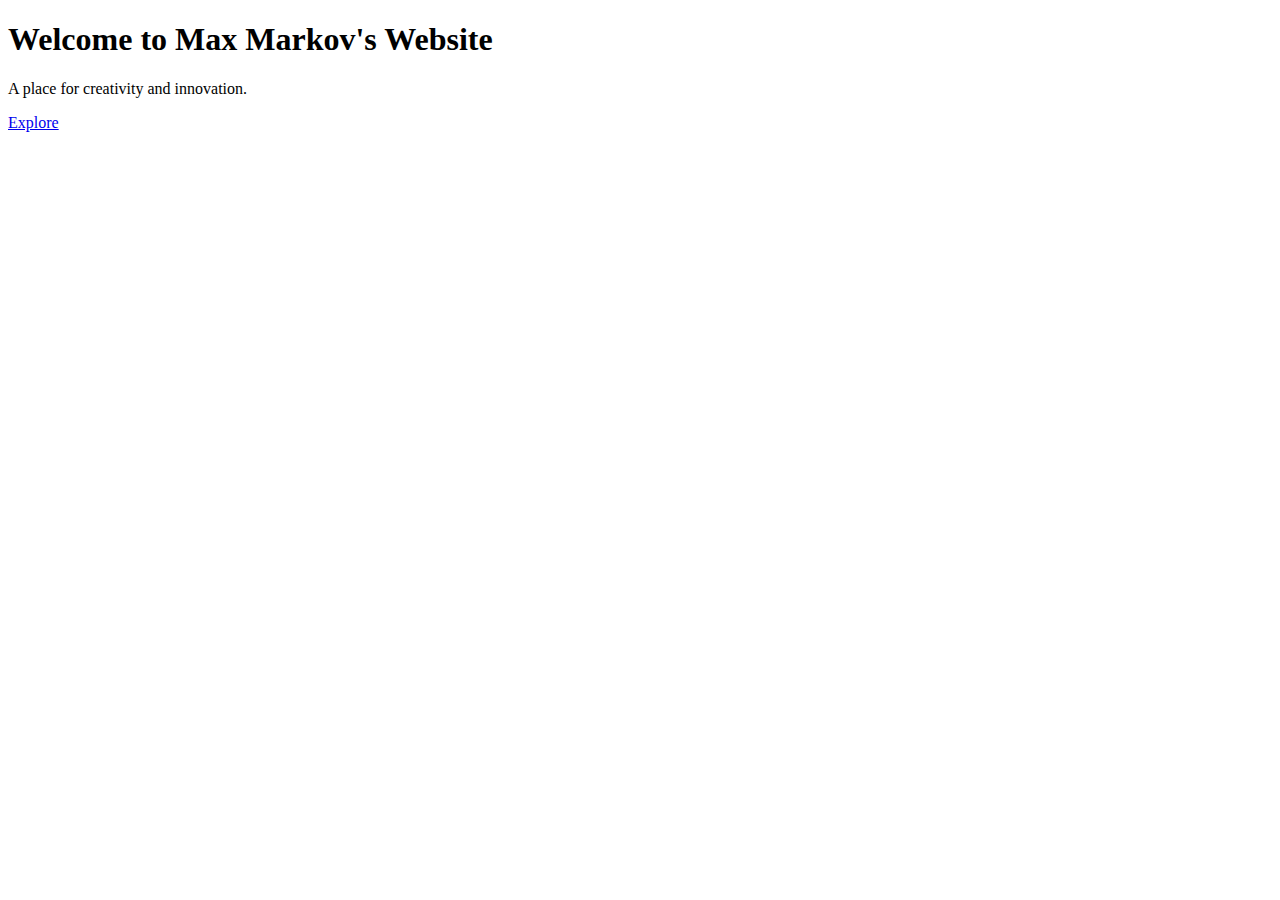
==== commit 56dffeb0: "Create index.html" ====
--- a/index.html
+++ b/index.html
@@ -1,142 +1,19 @@
-<html xmlns="http://www.w3.org/1999/xhtml" lang="en">
+<!DOCTYPE html>
+<html lang="en">
+<head>
+    <meta charset="UTF-8">
+    <meta name="viewport" content="width=device-width, initial-scale=1.0">
+    <title>Max Markov</title>
+    <link rel="stylesheet" href="style.css">
+</head>
+<body>
 
-<head>
-	<meta http-equiv="Content-Type" content="text/html; charset=utf-8" />
-	<meta name="description" content="HTTrack is an easy-to-use website mirror utility. It allows you to download a World Wide website from the Internet to a local directory,building recursively all structures, getting html, images, and other files from the server to your computer. Links are rebuiltrelatively so that you can freely browse to the local site (works with any browser). You can mirror several sites together so that you can jump from one toanother. You can, also, update an existing mirror site, or resume an interrupted download. The robot is fully configurable, with an integrated help" />
-	<meta name="keywords" content="httrack, HTTRACK, HTTrack, winhttrack, WINHTTRACK, WinHTTrack, offline browser, web mirror utility, aspirateur web, surf offline, web capture, www mirror utility, browse offline, local  site builder, website mirroring, aspirateur www, internet grabber, capture de site web, internet tool, hors connexion, unix, dos, windows 95, windows 98, solaris, ibm580, AIX 4.0, HTS, HTGet, web aspirator, web aspirateur, libre, GPL, GNU, free software" />
-	<title>Local index - HTTrack Website Copier</title>
-  <!-- Mirror and index made by HTTrack Website Copier/3.49-2 [XR&CO'2014] -->
-	<style type="text/css">
-	<!--
+    <div class="container">
+        <h1 class="animated-text">Welcome to Max Markov's Website</h1>
+        <p class="fade-in">A place for creativity and innovation.</p>
+        <a href="#" class="btn">Explore</a>
+    </div>
 
-body {
-	margin: 0;  padding: 0;  margin-bottom: 15px;  margin-top: 8px;
-	background: #77b;
-}
-body, td {
-	font: 14px "Trebuchet MS", Verdana, Arial, Helvetica, sans-serif;
-	}
-
-#subTitle {
-	background: #000;  color: #fff;  padding: 4px;  font-weight: bold; 
-	}
-
-#siteNavigation a, #siteNavigation .current {
-	font-weight: bold;  color: #448;
-	}
-#siteNavigation a:link    { text-decoration: none; }
-#siteNavigation a:visited { text-decoration: none; }
-
-#siteNavigation .current { background-color: #ccd; }
-
-#siteNavigation a:hover   { text-decoration: none;  background-color: #fff;  color: #000; }
-#siteNavigation a:active  { text-decoration: none;  background-color: #ccc; }
-
-
-a:link    { text-decoration: underline;  color: #00f; }
-a:visited { text-decoration: underline;  color: #000; }
-a:hover   { text-decoration: underline;  color: #c00; }
-a:active  { text-decoration: underline; }
-
-#pageContent {
-	clear: both;
-	border-bottom: 6px solid #000;
-	padding: 10px;  padding-top: 20px;
-	line-height: 1.65em;
-	background-image: url(backblue.gif);
-	background-repeat: no-repeat;
-	background-position: top right;
-	}
-
-#pageContent, #siteNavigation {
-	background-color: #ccd;
-	}
-
-
-.imgLeft  { float: left;   margin-right: 10px;  margin-bottom: 10px; }
-.imgRight { float: right;  margin-left: 10px;   margin-bottom: 10px; }
-
-hr { height: 1px;  color: #000;  background-color: #000;  margin-bottom: 15px; }
-
-h1 { margin: 0;  font-weight: bold;  font-size: 2em; }
-h2 { margin: 0;  font-weight: bold;  font-size: 1.6em; }
-h3 { margin: 0;  font-weight: bold;  font-size: 1.3em; }
-h4 { margin: 0;  font-weight: bold;  font-size: 1.18em; }
-
-.blak { background-color: #000; }
-.hide { display: none; }
-.tableWidth { min-width: 400px; }
-
-.tblRegular       { border-collapse: collapse; }
-.tblRegular td    { padding: 6px;  background-image: url(fade.gif);  border: 2px solid #99c; }
-.tblHeaderColor, .tblHeaderColor td { background: #99c; }
-.tblNoBorder td   { border: 0; }
-
-
-// -->
-</style>
-
-</head>
-
-<table width="76%" border="0" align="center" cellspacing="0" cellpadding="3" class="tableWidth">
-	<tr>
-	<td id="subTitle">HTTrack Website Copier - Open Source offline browser</td>
-	</tr>
-</table>
-<table width="76%" border="0" align="center" cellspacing="0" cellpadding="0" class="tableWidth">
-<tr class="blak">
-<td>
-	<table width="100%" border="0" align="center" cellspacing="1" cellpadding="0">
-	<tr>
-	<td colspan="6"> 
-		<table width="100%" border="0" align="center" cellspacing="0" cellpadding="10">
-		<tr> 
-		<td id="pageContent"> 
-<!-- ==================== End prologue ==================== -->
-
-	<meta name="generator" content="HTTrack Website Copier/3.x">
-	<TITLE>Local index - HTTrack</TITLE>
-</HEAD>
-<BODY>
-<H1 ALIGN=Center>Index of locally available sites:</H1>
-	<TABLE BORDER="0" WIDTH="100%" CELLSPACING="1" CELLPADDING="0">
-		<TR>
-			<TD BACKGROUND="fade.gif">
-				&middot;
-					<A HREF="preview.themeforest.net/item/edrea-tailwind-css-personal-portfolio-react-template/full_screen_preview/42914502922c.html">
-						Edrea - Tailwind CSS Personal Portfolio React Template Preview - ThemeForest
-					</A>		
-			</TD>
-		</TR>
-	</TABLE>
-	<BR>
-	<BR>
-	<BR>
-  	<H6 ALIGN="RIGHT">
-	<I>Mirror and index made by HTTrack Website Copier [XR&amp;CO'2008]</I>
-	</H6>
-	<!-- Mirror and index made by HTTrack Website Copier/3.49-2 [XR&CO'2014] -->
-	<!-- Thanks for using HTTrack Website Copier! -->
-	<meta HTTP-EQUIV="Refresh" CONTENT="0; URL=preview.themeforest.net/item/edrea-tailwind-css-personal-portfolio-react-template/full_screen_preview/42914502922c.html">
-
-
-<!-- ==================== Start epilogue ==================== -->
-		</td>
-		</tr>
-		</table>
-	</td>
-	</tr>
-	</table>
-</td>
-</tr>
-</table>
-
-<table width="76%" border="0" align="center" valign="bottom" cellspacing="0" cellpadding="0">
-	<tr>
-	<td id="footer"><small>&copy; 2008 Xavier Roche & other contributors - Web Design: Leto Kauler.</small></td>
-	</tr>
-</table>
-
+    <script src="script.js"></script>
 </body>
-
 </html>
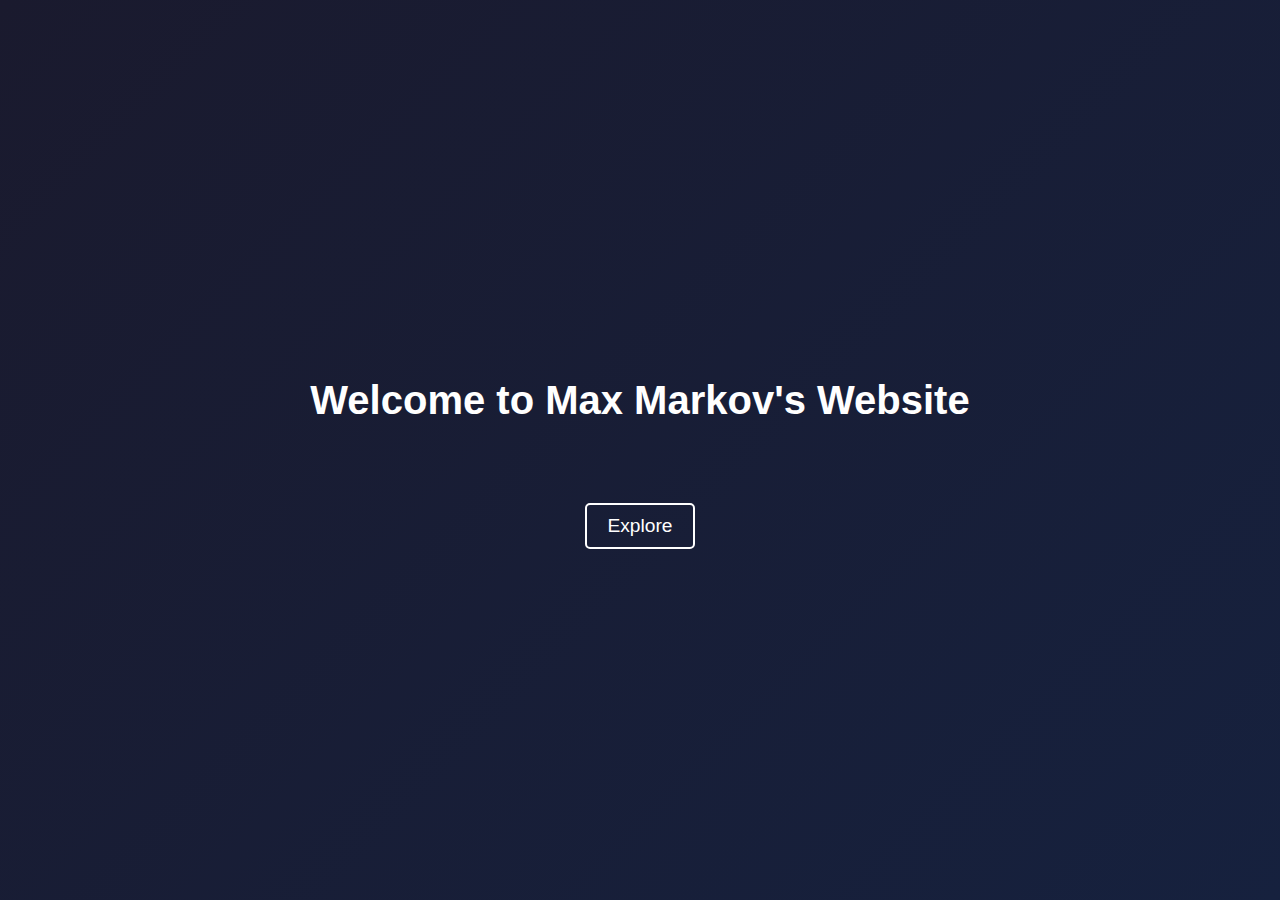
==== commit a2b37411: "Update index.html" ====
--- a/index.html
+++ b/index.html
@@ -14,6 +14,9 @@
         <a href="#" class="btn">Explore</a>
     </div>
 
+    <!-- GSAP Library -->
+    <script src="https://cdnjs.cloudflare.com/ajax/libs/gsap/3.12.2/gsap.min.js"></script>
     <script src="script.js"></script>
+
 </body>
 </html>
--- a/style.css
+++ b/style.css
@@ -0,0 +1,65 @@
+/* General Styles */
+body {
+    font-family: Arial, sans-serif;
+    background: linear-gradient(135deg, #1a1a2e, #16213e);
+    color: white;
+    text-align: center;
+    display: flex;
+    justify-content: center;
+    align-items: center;
+    height: 100vh;
+    margin: 0;
+}
+
+/* Main container */
+.container {
+    animation: fadeIn 2s ease-in-out;
+}
+
+/* Animated Text */
+.animated-text {
+    font-size: 2.5rem;
+    animation: scaleUp 1.5s ease-in-out;
+}
+
+/* Fade-in effect */
+.fade-in {
+    opacity: 0;
+    animation: fadeText 2s forwards 1.5s;
+}
+
+/* Button styling */
+.btn {
+    display: inline-block;
+    margin-top: 20px;
+    padding: 10px 20px;
+    font-size: 1.2rem;
+    color: white;
+    text-decoration: none;
+    border: 2px solid white;
+    border-radius: 5px;
+    transition: 0.3s;
+}
+
+/* Hover effect */
+.btn:hover {
+    background: white;
+    color: #16213e;
+    box-shadow: 0 0 15px white;
+}
+
+/* Keyframe Animations */
+@keyframes fadeIn {
+    from { opacity: 0; }
+    to { opacity: 1; }
+}
+
+@keyframes scaleUp {
+    from { transform: scale(0.8); }
+    to { transform: scale(1); }
+}
+
+@keyframes fadeText {
+    from { opacity: 0; transform: translateY(10px); }
+    to { opacity: 1; transform: translateY(0); }
+}
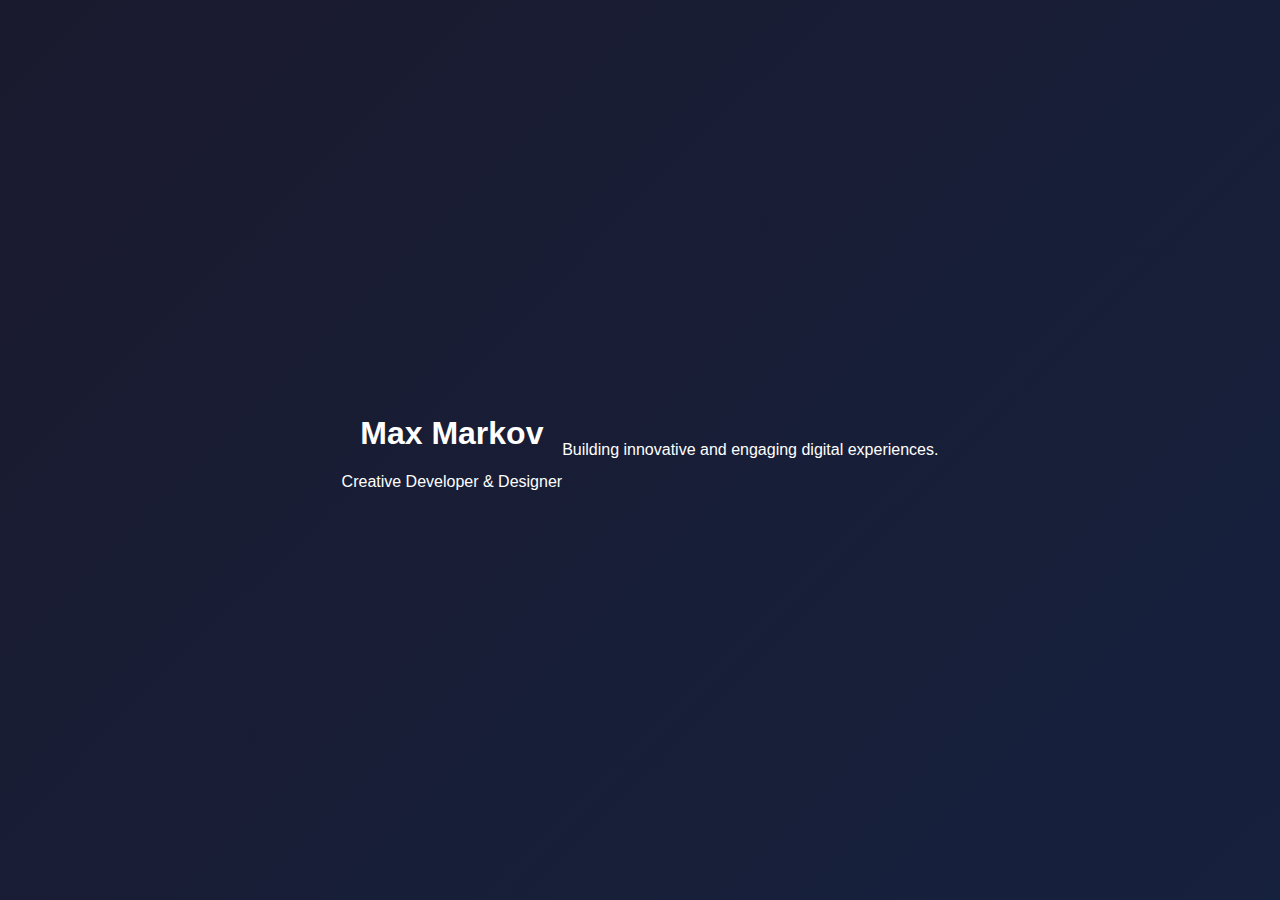
==== commit 78972956: "Update index.html" ====
--- a/index.html
+++ b/index.html
@@ -8,10 +8,13 @@
 </head>
 <body>
 
-    <div class="container">
-        <h1 class="animated-text">Welcome to Max Markov's Website</h1>
-        <p class="fade-in">A place for creativity and innovation.</p>
-        <a href="#" class="btn">Explore</a>
+    <div class="hero">
+        <h1 class="title">Max Markov</h1>
+        <p class="subtitle">Creative Developer & Designer</p>
+    </div>
+
+    <div class="about">
+        <p class="about-text">Building innovative and engaging digital experiences.</p>
     </div>
 
     <!-- GSAP Library -->
--- a/style.css
+++ b/style.css
@@ -13,19 +13,7 @@
 
 /* Main container */
 .container {
-    animation: fadeIn 2s ease-in-out;
-}
-
-/* Animated Text */
-.animated-text {
-    font-size: 2.5rem;
-    animation: scaleUp 1.5s ease-in-out;
-}
-
-/* Fade-in effect */
-.fade-in {
-    opacity: 0;
-    animation: fadeText 2s forwards 1.5s;
+    opacity: 0; /* Hidden initially for animation */
 }
 
 /* Button styling */
@@ -47,19 +35,3 @@
     color: #16213e;
     box-shadow: 0 0 15px white;
 }
-
-/* Keyframe Animations */
-@keyframes fadeIn {
-    from { opacity: 0; }
-    to { opacity: 1; }
-}
-
-@keyframes scaleUp {
-    from { transform: scale(0.8); }
-    to { transform: scale(1); }
-}
-
-@keyframes fadeText {
-    from { opacity: 0; transform: translateY(10px); }
-    to { opacity: 1; transform: translateY(0); }
-}
